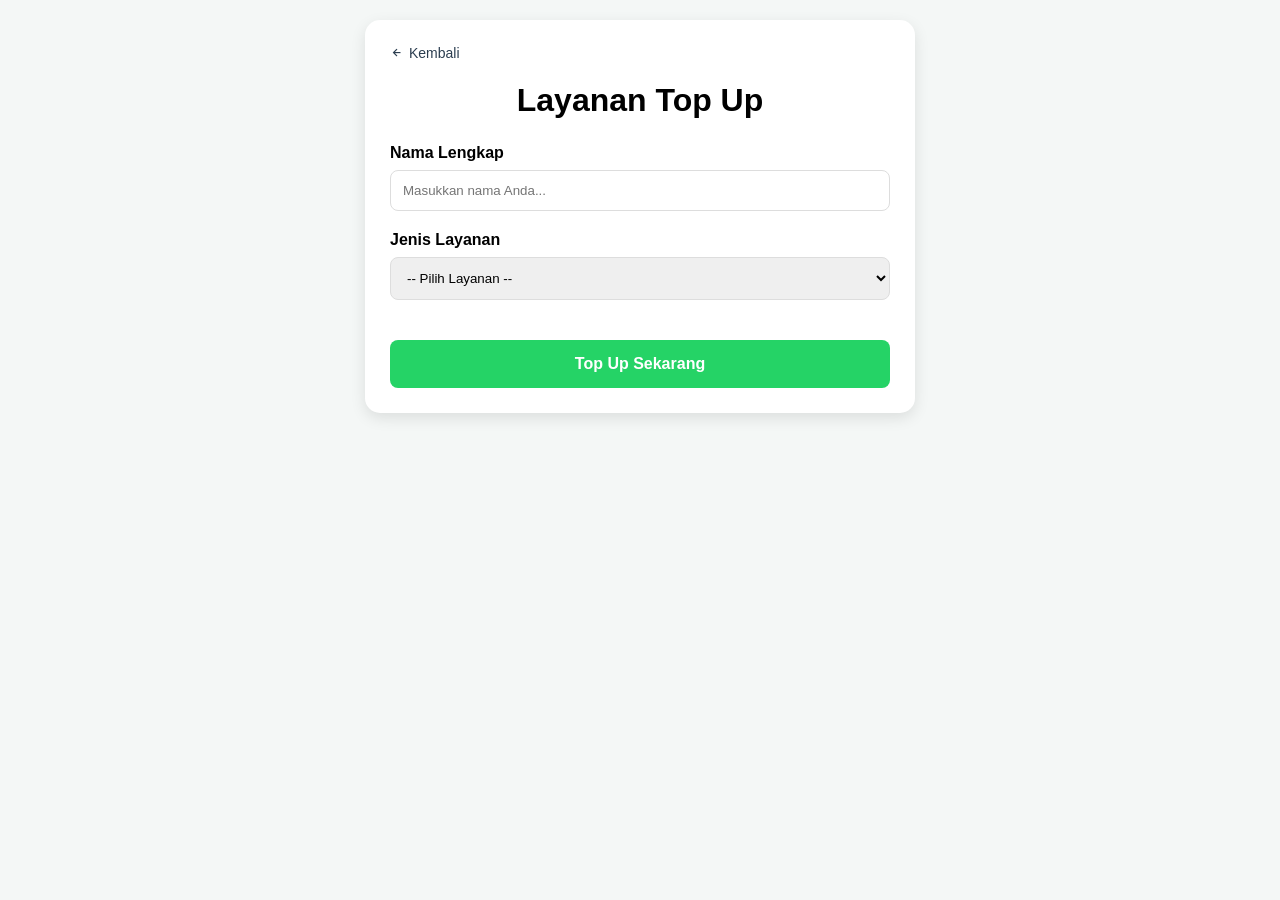
==== top-up/top-up.html @ ddc9682e "Add files via upload" ====
<!DOCTYPE html>
<html lang="id">
<head>
    <meta charset="UTF-8">
    <meta name="viewport" content="width=device-width, initial-scale=1.0">
    <title>Top Up - Cahaya CELL Nangkod</title>
    <link rel="stylesheet" href="top-up.css">
    <link rel="icon" href="../img/logo-cc.png">
    <link href="https://unpkg.com/boxicons@2.1.4/css/boxicons.min.css" rel="stylesheet">
</head>
<body>
    <div class="container">
        <header>
            <a href="../index.html" class="back-btn"><i class='bx bx-left-arrow-alt'></i> Kembali</a>
            <h1>Layanan Top Up</h1>
        </header>

        <section class="form-section">
            <div class="input-group">
                <label for="nama">Nama Lengkap</label>
                <input type="text" id="nama" placeholder="Masukkan nama Anda..." required>
            </div>

            <div class="input-group">
                <label for="layanan">Jenis Layanan</label>
                <select id="layanan">
                    <option value="">-- Pilih Layanan --</option>
                    <option value="Free Fire Diamond">Free Fire (Diamond)</option>
                    <option value="Free Fire Membership">Free Fire (Membership)</option>
                    <option value="Mobile Legends Diamond">Mobile Legends (Diamond)</option>
                    <option value="Mobile Legends Starlight">Mobile Legends (Starlight/WDP)</option>
                    <option value="E-Wallet">E-Wallet (Dana, Gopay, OVO)</option>
                </select>
            </div>

            <div id="input-game-area" class="hidden">
                <div class="id-row" style="display: flex; gap: 10px; margin-bottom: 20px;">
                    <div style="flex: 2;">
                        <label id="label-id" style="display: block; margin-bottom: 8px; font-weight: 600;">ID Player</label>
                        <input type="number" id="id-game" placeholder="Masukkan ID" style="width: 100%; padding: 12px; border-radius: 8px; border: 1px solid #ddd;">
                    </div>
                    <div id="server-area" class="hidden" style="flex: 1;">
                        <label style="display: block; margin-bottom: 8px; font-weight: 600;">Server</label>
                        <input type="number" id="id-server" placeholder="Zona" style="width: 100%; padding: 12px; border-radius: 8px; border: 1px solid #ddd;">
                    </div>
                </div>

                <div id="list-ff-dm" class="product-list hidden">
                    <label>Pilih Diamond Free Fire</label>
                    <div class="diamond-grid">
                        <div class="diamond-card" data-value="5 Diamond FF|3.000"><span>5 DM</span><small>Rp 3.000</small></div>
                        <div class="diamond-card" data-value="12 Diamond FF|6.000"><span>12 DM</span><small>Rp 6.000</small></div>
                        <div class="diamond-card" data-value="50 Diamond FF|12.000"><span>50 DM</span><small>Rp 12.000</small></div>
                        <div class="diamond-card" data-value="70 Diamond FF|14.000"><span>70 DM</span><small>Rp 14.000</small></div>
                        <div class="diamond-card" data-value="140 Diamond FF|24.000"><span>140 DM</span><small>Rp 24.000</small></div>
                        <div class="diamond-card" data-value="355 Diamond FF|54.000"><span>355 DM</span><small>Rp 54.000</small></div>
                    </div>
                </div>

                <div id="list-ff-member" class="product-list hidden">
                    <label>Pilih Membership Free Fire</label>
                    <div class="diamond-grid">
                        <div class="diamond-card" data-value="Membership Mingguan FF|35.000"><span>Mingguan</span><small>Rp 35.000</small></div>
                        <div class="diamond-card" data-value="Membership Bulanan FF|95.000"><span>Bulanan</span><small>Rp 95.000</small></div>
                    </div>
                </div>

                <div id="list-ml-dm" class="product-list hidden">
                    <label>Pilih Diamond Mobile Legends</label>
                    <div class="diamond-grid">
                        <div class="diamond-card" data-value="5 Diamond ML|2.000"><span>5 DM</span><small>Rp 2.000</small></div>
                        <div class="diamond-card" data-value="12 Diamond ML|4.000"><span>12 DM</span><small>Rp 4.000</small></div>
                        <div class="diamond-card" data-value="50 Diamond ML|15.000"><span>50 DM</span><small>Rp 15.000</small></div>
                        <div class="diamond-card" data-value="170 Diamond ML|50.000"><span>170 DM</span><small>Rp 50.000</small></div>
                    </div>
                </div>

                <div id="list-ml-member" class="product-list hidden">
                    <label>Pilih Starlight / WDP</label>
                    <div class="diamond-grid">
                        <div class="diamond-card" data-value="Weekly Diamond Pass ML|30.000"><span>Weekly Diamond Pass</span><small>Rp 30.000</small></div>
                        <div class="diamond-card" data-value="Starlight Member ML|40.000"><span>Starlight Member</span><small>Rp 40.000</small></div>
                        <div class="diamond-card" data-value="Starlight Plus ML|80.000"><span>Starlight Plus</span><small>Rp 80.000</small></div>
                    </div>
                </div>
            </div>

            <div id="input-ewallet-area" class="hidden">
                <div class="input-group">
                    <label for="kategori-ewallet">Pilih Jenis E-Wallet</label>
                    <select id="kategori-ewallet">
                        <option value="">-- Pilih E-Wallet --</option>
                        <option value="DANA">DANA</option>
                        <option value="GOPAY">GOPAY</option>
                        <option value="OVO">OVO</option>
                    </select>
                </div>
                <div class="input-group">
                    <label for="nomor-ewallet">Nomor E-Wallet</label>
                    <input type="number" id="nomor-ewallet" placeholder="Contoh: 08123456789">
                </div>
                <div class="input-group">
                    <label for="nominal-ewallet">Nominal Top Up</label>
                    <input type="text" id="nominal-ewallet" placeholder="Contoh: 50.000">
                </div>
            </div>

            <button type="button" id="btn-topup" class="btn-submit">Top Up Sekarang</button>
        </section>
    </div>

    <script src="top-up.js"></script>
</body>
</html>
---- top-up/top-up.css ----
:root {
    --primary: #f39c12; /* Warna khas Cahaya Cell */
    --dark: #2c3e50;
    --light: #ecf0f1;
}

body {
    font-family: 'Inter', sans-serif;
    background-color: #f4f7f6;
    margin: 0;
    padding: 20px;
}

.container {
    max-width: 500px;
    margin: auto;
    background: white;
    padding: 25px;
    border-radius: 15px;
    box-shadow: 0 5px 15px rgba(0,0,0,0.1);
}

header {
    margin-bottom: 25px;
    text-align: center;
}

.back-btn {
    text-decoration: none;
    color: var(--dark);
    font-size: 14px;
    display: flex;
    align-items: center;
    gap: 5px;
    margin-bottom: 10px;
}

.input-group {
    margin-bottom: 20px;
}

.input-group label {
    display: block;
    margin-bottom: 8px;
    font-weight: 600;
}

input, select {
    width: 100%;
    padding: 12px;
    border: 1px solid #ddd;
    border-radius: 8px;
    box-sizing: border-box;
}

.hidden { display: none; }

/* Grid Diamond */
.diamond-grid {
    display: grid;
    grid-template-columns: repeat(2, 1fr);
    gap: 10px;
    margin-top: 10px;
}

.diamond-card {
    border: 2px solid #eee;
    padding: 15px;
    border-radius: 10px;
    text-align: center;
    cursor: pointer;
    transition: 0.3s;
    display: flex;
    flex-direction: column;
}

.diamond-card:hover { border-color: var(--primary); }

.diamond-card.selected {
    border-color: var(--primary);
    background-color: #fff9f0;
}

.diamond-card span { font-weight: bold; display: block; }
.diamond-card small { color: #666; }

.btn-submit {
    width: 100%;
    padding: 15px;
    background-color: #25d366; /* Warna WhatsApp */
    color: white;
    border: none;
    border-radius: 8px;
    font-size: 16px;
    font-weight: bold;
    cursor: pointer;
    margin-top: 20px;
}

.btn-submit:hover { opacity: 0.9; }
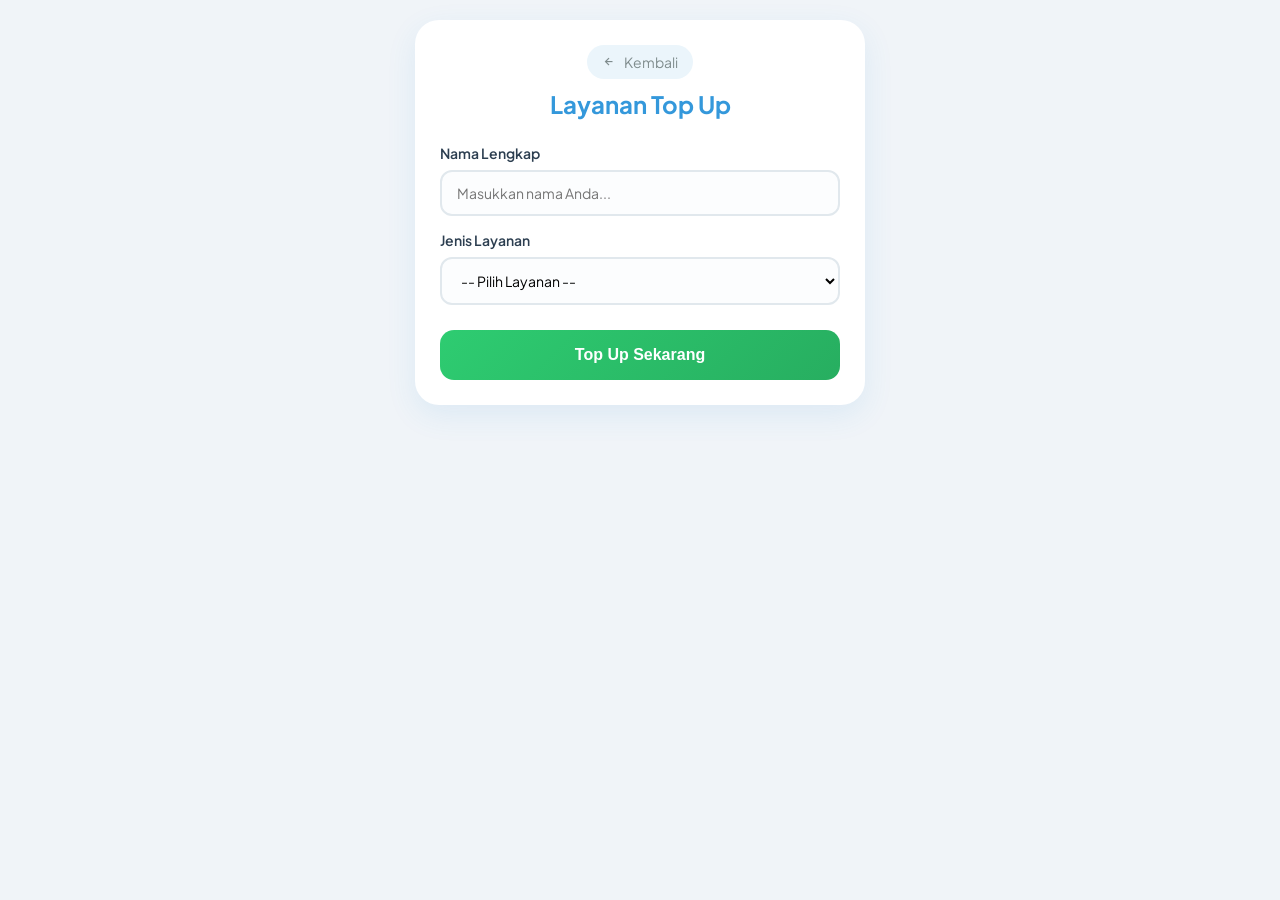
==== commit 5ebcc666: "Update top-up.html" ====
--- a/top-up/top-up.html
+++ b/top-up/top-up.html
@@ -30,6 +30,7 @@
                     <option value="Mobile Legends Diamond">Mobile Legends (Diamond)</option>
                     <option value="Mobile Legends Starlight">Mobile Legends (Starlight/WDP)</option>
                     <option value="E-Wallet">E-Wallet (Dana, Gopay, OVO)</option>
+                    <option value="Pulsa">Top Up Pulsa (All Operator)</option>
                 </select>
             </div>
 
@@ -40,7 +41,7 @@
                         <input type="number" id="id-game" placeholder="Masukkan ID" style="width: 100%; padding: 12px; border-radius: 8px; border: 1px solid #ddd;">
                     </div>
                     <div id="server-area" class="hidden" style="flex: 1;">
-                        <label style="display: block; margin-bottom: 8px; font-weight: 600;">Server</label>
+                        <label style="display: block; margin-bottom: 8px; font-weight: 600;">ID Server</label>
                         <input type="number" id="id-server" placeholder="Zona" style="width: 100%; padding: 12px; border-radius: 8px; border: 1px solid #ddd;">
                     </div>
                 </div>
@@ -51,7 +52,6 @@
                         <div class="diamond-card" data-value="5 Diamond FF|3.000"><span>5 DM</span><small>Rp 3.000</small></div>
                         <div class="diamond-card" data-value="12 Diamond FF|6.000"><span>12 DM</span><small>Rp 6.000</small></div>
                         <div class="diamond-card" data-value="50 Diamond FF|12.000"><span>50 DM</span><small>Rp 12.000</small></div>
-                        <div class="diamond-card" data-value="70 Diamond FF|14.000"><span>70 DM</span><small>Rp 14.000</small></div>
                         <div class="diamond-card" data-value="140 Diamond FF|24.000"><span>140 DM</span><small>Rp 24.000</small></div>
                         <div class="diamond-card" data-value="355 Diamond FF|54.000"><span>355 DM</span><small>Rp 54.000</small></div>
                     </div>
@@ -78,8 +78,8 @@
                 <div id="list-ml-member" class="product-list hidden">
                     <label>Pilih Starlight / WDP</label>
                     <div class="diamond-grid">
-                        <div class="diamond-card" data-value="Weekly Diamond Pass ML|30.000"><span>Weekly Diamond Pass</span><small>Rp 30.000</small></div>
-                        <div class="diamond-card" data-value="Starlight Member ML|40.000"><span>Starlight Member</span><small>Rp 40.000</small></div>
+                        <div class="diamond-card" data-value="Weekly Diamond Pass ML|30.000"><span>WDP</span><small>Rp 30.000</small></div>
+                        <div class="diamond-card" data-value="Starlight Member ML|40.000"><span>Starlight</span><small>Rp 40.000</small></div>
                         <div class="diamond-card" data-value="Starlight Plus ML|80.000"><span>Starlight Plus</span><small>Rp 80.000</small></div>
                     </div>
                 </div>
@@ -105,10 +105,21 @@
                 </div>
             </div>
 
+            <div id="input-pulsa-area" class="hidden">
+                <div class="input-group">
+                    <label for="nomor-pulsa">Nomor HP</label>
+                    <input type="number" id="nomor-pulsa" placeholder="Contoh: 08123456789">
+                </div>
+                <div class="input-group">
+                    <label for="nominal-pulsa">Nominal Pulsa / Harga</label>
+                    <input type="text" id="nominal-pulsa" placeholder="Contoh: 10.000">
+                </div>
+            </div>
+
             <button type="button" id="btn-topup" class="btn-submit">Top Up Sekarang</button>
-        </section>
+        </header>
     </div>
 
     <script src="top-up.js"></script>
 </body>
-</html>+</html>
--- a/top-up/top-up.css
+++ b/top-up/top-up.css
@@ -1,23 +1,41 @@
+/* Import Font */
+@import url('https://fonts.googleapis.com/css2?family=Plus+Jakarta+Sans:wght@400;600;700&display=swap');
+
 :root {
-    --primary: #f39c12; /* Warna khas Cahaya Cell */
+    --primary: #3498db;
+    --primary-light: #ebf5fb;
+    --accent: #2ecc71;
     --dark: #2c3e50;
-    --light: #ecf0f1;
+    --text-muted: #7f8c8d;
+    --white: #ffffff;
+    --border: #e1e8ed;
+}
+
+/* Reset Dasar agar Box model konsisten */
+* {
+    box-sizing: border-box; /* Kunci agar input tidak keluar batas */
+    margin: 0;
+    padding: 0;
 }
 
 body {
-    font-family: 'Inter', sans-serif;
-    background-color: #f4f7f6;
-    margin: 0;
-    padding: 20px;
+    font-family: 'Plus Jakarta Sans', sans-serif;
+    background-color: #f0f4f8;
+    color: var(--dark);
+    display: flex;
+    justify-content: center;
+    align-items: flex-start; /* Ubah ke start agar tidak terpotong di layar pendek */
+    min-height: 100vh;
+    padding: 20px 15px;
 }
 
 .container {
-    max-width: 500px;
-    margin: auto;
-    background: white;
+    width: 100%;
+    max-width: 450px;
+    background: var(--white);
     padding: 25px;
-    border-radius: 15px;
-    box-shadow: 0 5px 15px rgba(0,0,0,0.1);
+    border-radius: 24px;
+    box-shadow: 0 10px 30px rgba(52, 152, 219, 0.1);
 }
 
 header {
@@ -25,32 +43,74 @@
     text-align: center;
 }
 
+header h1 {
+    font-size: 1.5rem;
+    margin-top: 10px;
+    color: var(--primary);
+}
+
 .back-btn {
     text-decoration: none;
-    color: var(--dark);
+    color: var(--text-muted);
     font-size: 14px;
+    display: inline-flex;
+    align-items: center;
+    gap: 8px;
+    transition: 0.3s;
+    background: var(--primary-light);
+    padding: 8px 15px;
+    border-radius: 50px;
+}
+
+.form-section {
     display: flex;
-    align-items: center;
-    gap: 5px;
-    margin-bottom: 10px;
+    flex-direction: column;
+    gap: 15px;
 }
 
 .input-group {
-    margin-bottom: 20px;
+    width: 100%; /* Pastikan grup mengambil lebar penuh */
 }
 
 .input-group label {
-    display: block;
+    display: flex;
+    align-items: center;
+    gap: 8px;
     margin-bottom: 8px;
     font-weight: 600;
+    font-size: 14px;
 }
 
+/* Perbaikan Input & Select */
 input, select {
+    width: 100%; /* Akan tetap di dalam karena border-box */
+    padding: 12px 15px;
+    border: 2px solid var(--border);
+    border-radius: 12px;
+    font-size: 14px;
+    font-family: inherit;
+    background-color: #fcfdfe;
+    transition: 0.3s;
+    outline: none;
+}
+
+input:focus, select:focus {
+    border-color: var(--primary);
+    box-shadow: 0 0 0 4px rgba(52, 152, 219, 0.1);
+}
+
+/* Perbaikan Baris ID & Server agar Responsif */
+.id-row {
+    display: flex;
+    gap: 10px;
     width: 100%;
-    padding: 12px;
-    border: 1px solid #ddd;
-    border-radius: 8px;
-    box-sizing: border-box;
+}
+
+/* Responsif Baris ID untuk layar sangat kecil */
+@media (max-width: 400px) {
+    .id-row {
+        flex-direction: column; /* Tumpuk ke bawah jika layar terlalu sempit */
+    }
 }
 
 .hidden { display: none; }
@@ -59,42 +119,67 @@
 .diamond-grid {
     display: grid;
     grid-template-columns: repeat(2, 1fr);
-    gap: 10px;
-    margin-top: 10px;
+    gap: 12px;
 }
 
 .diamond-card {
-    border: 2px solid #eee;
-    padding: 15px;
-    border-radius: 10px;
+    background: var(--white);
+    border: 2px solid var(--border);
+    padding: 15px 10px;
+    border-radius: 16px;
     text-align: center;
     cursor: pointer;
     transition: 0.3s;
-    display: flex;
-    flex-direction: column;
 }
-
-.diamond-card:hover { border-color: var(--primary); }
 
 .diamond-card.selected {
     border-color: var(--primary);
-    background-color: #fff9f0;
+    background-color: var(--primary-light);
+    box-shadow: 0 4px 12px rgba(52, 152, 219, 0.15);
 }
 
-.diamond-card span { font-weight: bold; display: block; }
-.diamond-card small { color: #666; }
+.diamond-card span {
+    font-weight: 700;
+    font-size: 14px;
+    display: block;
+    margin-bottom: 4px;
+}
 
+.diamond-card small {
+    color: var(--primary);
+    font-weight: 600;
+}
+
+/* Tombol Submit */
 .btn-submit {
     width: 100%;
-    padding: 15px;
-    background-color: #25d366; /* Warna WhatsApp */
+    padding: 16px;
+    background: linear-gradient(135deg, var(--accent), #27ae60);
     color: white;
     border: none;
-    border-radius: 8px;
+    border-radius: 14px;
     font-size: 16px;
-    font-weight: bold;
+    font-weight: 700;
     cursor: pointer;
-    margin-top: 20px;
+    margin-top: 10px;
+    display: flex;
+    justify-content: center;
+    align-items: center;
+    gap: 10px;
+    transition: 0.3s;
 }
 
-.btn-submit:hover { opacity: 0.9; }+.btn-submit:hover {
+    transform: translateY(-2px);
+    filter: brightness(1.1);
+}
+
+/* Animasi sederhana */
+#input-game-area, #input-ewallet-area, #input-pulsa-area {
+    animation: fadeIn 0.4s ease-in-out;
+}
+
+@keyframes fadeIn {
+    from { opacity: 0; transform: translateY(5px); }
+    to { opacity: 1; transform: translateY(0); }
+}
